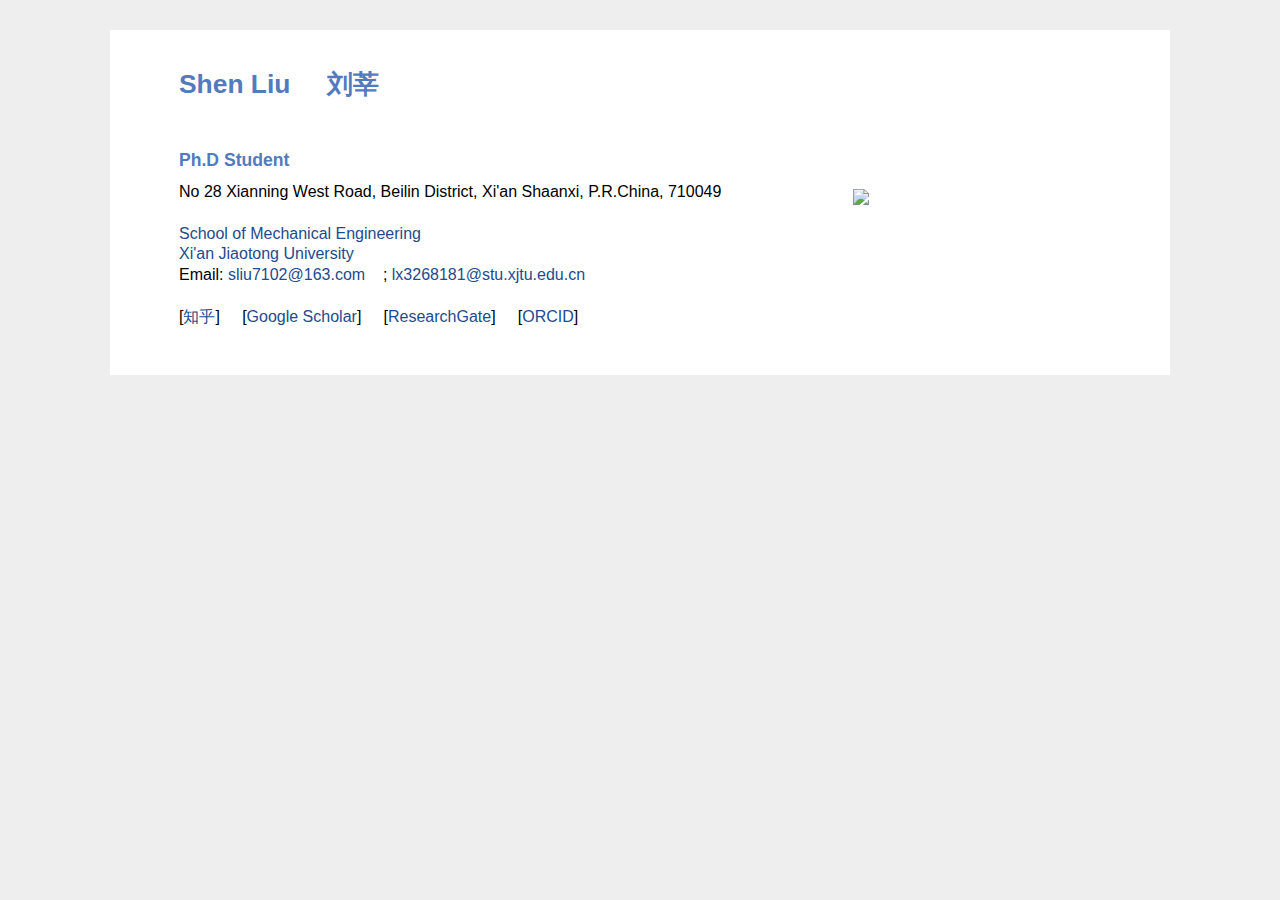
==== index.html @ f8290038 "initial" ====
<!DOCTYPE html PUBLIC "-//W3C//DTD XHTML 1.1//EN" "http://www.w3.org/TR/xhtml11/DTD/xhtml11.dtd">

<html xmlns="http://www.w3.org/1999/xhtml" xml:lang="en" class="cye-nm">
<head><meta http-equiv="Content-Type" content="text/html; charset=UTF-8">
<!-- <link rel="shortcut icon" href="./images/cyr_scut_by.jpg"> -->

<meta name="keywords" content="Shen Liu">
<meta name="description" content="Shen Liu&#39;s home page.">
<meta name="360-site-verification" content="d423d8da2550ca5def68c898ec0f4a36" />
<link rel="stylesheet" href="./css/jemdoc.css" type="text/css">

<title>Shen Liu</title>

<script type="text/javascript" async="" src="./css/ga.js"></script><script type="text/javascript">
    var _gaq = _gaq || [];
    _gaq.push(['_setAccount', 'UA-39824124-1']);
    _gaq.push(['_trackPageview']);
    (function() {
        var ga = document.createElement('script'); ga.type = 'text/javascript'; ga.async = true;
        ga.src = ('https:' == document.location.protocol ? 'https://ssl' : 'http://www') + '.google-analytics.com/ga.js';
        var s = document.getElementsByTagName('script')[0]; s.parentNode.insertBefore(ga, s);
    })();
</script>

<style id="nightModeStyle">
html.cye-enabled.cye-nm:not(*:-webkit-full-screen-ancestor) body,
html.cye-enabled.cye-nm:not(*:-webkit-full-screen-ancestor) #cye-workaround-body {-webkit-filter:contrast(91%) brightness(84%) invert(1);}</style><style id="cyebody">html.cye-enabled.cye-lm body{background-color:#cce8cf !important;border-color:rgb(51, 58, 51) !important;background-image:none !important;color:#000000  !important}</style><style id="cyediv">html.cye-enabled.cye-lm div{background-color:#cce8cf !important;border-color:rgb(51, 58, 51) !important;background-image:none !important;color:#000000  !important}</style><style id="cyetable">html.cye-enabled.cye-lm th{background-color:#cce8cf !important;border-color:rgb(51, 58, 51) !important;background-image:none !important;color:#000000  !important}html.cye-enabled.cye-lm td{background-color:#cce8cf !important;border-color:rgb(51, 58, 51) !important;background-image:none !important;color:#000000  !important}</style><style id="cyetextInput">html.cye-enabled.cye-lm input[type=text]{background-color:#cce8cf !important;border-color:rgb(51, 58, 51) !important;background-image:none !important;color:#000000  !important}html.cye-enabled.cye-lm textarea{background-color:#cce8cf !important;border-color:rgb(51, 58, 51) !important;background-image:none !important;color:#000000  !important}</style><style id="cyeselect">html.cye-enabled.cye-lm select{background-color:#cce8cf !important;border-color:rgb(51, 58, 51) !important;background-image:none !important;color:#000000  !important}</style><style id="cyeul">html.cye-enabled.cye-lm ul{background-color:#cce8cf !important;border-color:rgb(51, 58, 51) !important;background-image:none !important;color:#000000  !important}</style><style id="cyeChangeByClick">html.cye-enabled.cye-lm .cye-lm-tag,html.cye-enabled.cye-lm.cye-lm-tag{background-color:#cce8cf !important;border-color:rgb(51, 58, 51) !important;background-image:none !important;color:#000000  !important}</style>
<style id="style-1-cropbar-clipper">/* Copyright 2014 Evernote Corporation. All rights reserved. */
.en-markup-crop-options {
    top: 18px !important;
    left: 50% !important;
    margin-left: -100px !important;
    width: 200px !important;
    border: 2px rgba(255,255,255,.38) solid !important;
    border-radius: 4px !important;
}


<script> 
    (function(i,s,o,g,r,a,m){i['GoogleAnalyticsObject']=r;i[r]=i[r]||function(){
    (i[r].q=i[r].q||[]).push(arguments)},i[r].l=1*new Date();a=s.createElement(o),
    m=s.getElementsByTagName(o)[0];a.async=1;a.src=g;m.parentNode.insertBefore(a,m)
    })(window,document,'script','https://www.google-analytics.com/analytics.js','ga');
    ga('create', 'UA-82384246-1', 'auto');
    ga('send', 'pageview');
</script>

.en-markup-crop-options div div:first-of-type {
    margin-left: 0px !important;
}
</style>


</head>


<body ryt12610="1">
    <div id="layout-content" style="margin-top:15px">

        <table>
    <tbody>
        <tr>
            <td width="670">
                <div id="toptitle">
                    <h1>Shen Liu</a> &nbsp; &nbsp; 刘莘

                        <!-- <a href='https://sliu7102.github.io/' target="_blank">Shen Liu</a> &nbsp;  -->
                        
                        <!-- <a href='https://sliu7102.github.io/' target="_blank">刘莘</a>   -->
                    </h1><h1>



                </h1></div>
                <h3>Ph.D Student</a></h3>
                <p>
                    No 28 Xianning West Road, Beilin District, Xi'an Shaanxi, P.R.China, 710049 <br>
                    <br>
                    <a href='http://iafe.xjtu.edu.cn/en/' target="_blank">School of Mechanical Engineering</a> <br>
                    <a href='http://en.xjtu.edu.cn/' target="_blank">Xi'an Jiaotong University</a> <br> 
                    Email: <a href="mailto:sliu7102@163.com" target="_blank">sliu7102@163.com </a> &nbsp; &nbsp;;
                            <a href="mailto:lx3268181@stu.xjtu.edu.cn" target="_blank">lx3268181@stu.xjtu.edu.cn </a> <br>
                    <br>
                    [<a href="https://www.zhihu.com/people/shenliu7/" target="_blank">知乎</a>] &nbsp; &nbsp;
                    [<a href="https://scholar.google.com/citations?hl=en&user=qKOUAFYAAAAJ" target="_blank">Google Scholar</a>] &nbsp; &nbsp;
                    [<a href="https://www.researchgate.net/profile/Shen-Liu-21" target="_blank">ResearchGate</a>] &nbsp; &nbsp;
                    [<a href="https://orcid.org/my-orcid?orcid=0000-0001-6183-1789" target="_blank">ORCID</a>] &nbsp; &nbsp;
                    <br>
                    

                    
                    <!-- Email: <a href="mailto:yirong.chen@outlook.com" target="_blank">yirong.chen@outlook.com</a><br>
                    LinkedIn: <a href="https://www.linkedin.com/in/chenyirong/" target="_blank">https://www.linkedin.com/in/chenyirong</a><br>
                    Github: <a href="https://github.com/scutcyr/" target="_blank">https://github.com/scutcyr</a><br>
                    Publons: <a href="https://publons.com/researcher/3026890/yirong-chen/" target="_blank">https://publons.com/researcher/3026890/yirong-chen</a><br>
                    ORCID: <a href="http://orcid.org/0000-0002-0207-0067/" target="_blank">http://orcid.org/0000-0002-0207-0067</a><br>
                    ResearchGate: <a href="https://www.researchgate.net/profile/Yirong_Chen7" target="_blank">https://www.researchgate.net/profile/Yirong_Chen7</a><br>
                    CSDN: <a href="https://blog.csdn.net/m0_37201243" target="_blank">https://blog.csdn.net/m0_37201243</a><br>
                    Google Scholar: <a href="https://scholar.google.com/citations?user=aG5aDKEAAAAJ" target="_blank">https://scholar.google.com/citations?user=aG5aDKEAAAAJ</a><br> -->
                </p>
            </td>
            <td>
    <div style="float:right"><img src="/images/cyr_scut_by.jpg" border="0" width="230"></div>
            </td>
        </tr><tr>
    </tr></tbody>
</table>
---- css/jemdoc.css ----
/* Default css file for jemdoc. */

table#tlayout {
    border: none;
    border-collapse: separate;
    background: white;
}
/*
body {
	background: white;
	padding-bottom: 8px;
	margin: 0;
}
*/
html {
	background-color: #eeeeee; 
}

body { 
	font-family: Georgia, Helvetica, Arial, Verdana, san-serif, Times;
	color: #000;
	background-color: #ffffff; 
	text-align:left; /* for IE */
	margin-top: 30px; 
	margin-bottom: 30px;
	margin-left: auto;
	margin-right: auto;
	padding-left:  50px;
	padding-right: 50px;
	padding-top: 10px;
	padding-bottom: 30px;
	max-width: 960px;
}

#layout-menu {
	background: #f6f6f6;
	border: 1px solid #dddddd;
	padding-top: 0.5em;
	padding-left: 8px;
	padding-right: 8px;
	font-size: 1.0em;
	width: auto;
	white-space: nowrap;
    text-align: left;
    vertical-align: top;
}

#layout-menu td {
	background: #f4f4f4;
    vertical-align: top;
}

#layout-content {
	padding-top: 0.0em;
	padding-left: 1.0em;
	padding-right: 1.0em;
    border: none;
    background: white;
    text-align: left;
    vertical-align: top;
}

#layout-menu a {
	line-height: 1.5em;
	margin-left: 0.5em;
}

tt {
    background: #ffffdd;
}

pre, tt {
	font-size: 90%;
	font-family: monaco, monospace;
}

a, a > tt {
	color: #224b8d;
	text-decoration: none;
}

a:hover {
	border-bottom: 1px gray dotted;
}

#layout-menu a.current:link, #layout-menu a.current:visited {
	color: #022b6d;
	border-bottom: 1px gray solid;
}
#layout-menu a:link, #layout-menu a:visited, #layout-menu a:hover {
	color: #527bbd;
	text-decoration: none;
}
#layout-menu a:hover {
	text-decoration: none;
}

div.menu-category {
	border-bottom: 1px solid gray;
	margin-top: 0.8em;
	padding-top: 0.2em;
	padding-bottom: 0.1em;
	font-weight: bold;
}

div.menu-item {
	padding-left: 16px;
	text-indent: -16px;
}

div#toptitle {
	padding-bottom: 0.2em;
	margin-bottom: 1.5em;
	/*border-bottom: 3px double gray;*/
}

/* Reduce space if we begin the page with a title. */
div#toptitle + h2, div#toptitle + h3 {
	margin-top: 0em;
}

div#subtitle {
	margin-top: 0.0em;
	margin-bottom: 0.0em;
	padding-top: 0em;
	padding-bottom: 0.1em;
}

em {
	font-style: italic;
}

strong {
	font-weight: bold;
}


h1, h2, h3 {
	color: #527bbd;
	margin-top: 0.7em;
	margin-bottom: 0.5em;
	padding-bottom: 0.2em;
	line-height: 1.0;
	padding-top: 0.5em;
	border-bottom: 1px solid #aaaaaa;
}

h1 {
	font-size: 165%;
	padding-bottom: 0.3em;
}

h2 {
	padding-top: 0.8em;
	font-size: 125%;
}

h2 + h3 {
    padding-top: 0.2em;
}

h3 {
	font-size: 110%;
	border-bottom: none;
}

/* by 陈艺荣 */
h1.randc{font-size:50px;}
/* by 主菜单背景 */
ul.menu{
    list-style-type: none;
    margin: 0;
    padding: 0;
    overflow: hidden;
    background-color: #9966CC;
    /*position: fixed;*/
    top: 0;
    width: 100%;
}
/* by 主菜单选项 */
li.menu {
    float: left;
}
li.menu a {
    display: block;
    color: white;
    text-align: center;
    padding: 16px 16px;
    text-decoration: none;
}
li.menu a:hover:not(.active) {
    background-color: #111;
}
.active {
    background-color: #330099;  /*6633CC  4CAF50*/
}






p {
	margin-top: 0.0em;
	margin-bottom: 0.8em;
	padding: 0;
	line-height: 1.3;
}

pre {
	padding: 0;
	margin: 0;
}

div#footer {
	font-size: small;
	border-top: 1px solid #c0c0c0;
	padding-top: 0.1em;
	margin-top: 4.0em;
	color: #c0c0c0;
}

div#footer a {
	color: #80a0b0;
}

div#footer-text {
	float: left;
	padding-bottom: 8px;
}

ul, ol, dl {
	margin-top: 0.2em;
	padding-top: 0;
	margin-bottom: 0.8em;
}

dt {
	margin-top: 0.5em;
	margin-bottom: 0;
}

dl {
	margin-left: 20px;
}

dd {
	color: #222222;
}

dd > *:first-child {
	margin-top: 0;
}

ul {
	list-style-position: outside;
	list-style-type: square;
}

p + ul, p + ol {
	margin-top: -0.5em;
}

li {
	margin-top:0.9em;
}

ol {
	list-style-position: outside;
	list-style-type: decimal;
}

li p, dd p {
	margin-bottom: 0.3em;
}


ol ol {
	list-style-type: lower-alpha;
}

ol ol ol {
	list-style-type: lower-roman;
}

p + div.codeblock {
	margin-top: -0.6em;
}

div.codeblock, div.infoblock {
	margin-right: 0%;
	margin-top: 1.2em;
	margin-bottom: 1.3em;
}

div.blocktitle {
	font-weight: bold;
	color: #cd7b62;
	margin-top: 1.2em;
	margin-bottom: 0.1em;
}

div.blockcontent {
	border: 1px solid silver;
	padding: 0.3em 0.5em;
}

div.infoblock > div.blockcontent {
	background: #ffffee;
}

div.blockcontent p + ul, div.blockcontent p + ol {
	margin-top: 0.4em;
}

div.infoblock p {
	margin-bottom: 0em;
}

div.infoblock li p, div.infoblock dd p {
	margin-bottom: 0.5em;
}

div.infoblock p + p {
	margin-top: 0.8em;
}

div.codeblock > div.blockcontent {
	background: #f6f6f6;
}

span.pycommand {
	color: #000070;
}

span.statement {
	color: #008800;
}
span.builtin {
	color: #000088;
}
span.special {
	color: #990000;
}
span.operator {
	color: #880000;
}
span.error {
	color: #aa0000;
}
span.comment, span.comment > *, span.string, span.string > * {
	color: #606060;
}

@media print {
	#layout-menu { display: none; }
}

#fwtitle {
	margin: 2px;
}

#fwtitle #toptitle {
	padding-left: 0.5em;
	margin-bottom: 0.5em;
}

#layout-content h1:first-child, #layout-content h2:first-child, #layout-content h3:first-child {
	margin-top: -0.7em;
}

div#toptitle h1, #layout-content div#toptitle h1 {
	margin-bottom: 0.0em;
	padding-bottom: 0.1em;
	padding-top: 0;
	margin-top: 0.5em;
	border-bottom: none;
}

img.eq {
	padding: 0;
	padding-left: 0.1em;
	padding-right: 0.1em;
	margin: 0;
}

img.eqwl {
	padding-left: 2em;
	padding-top: 0.6em;
	padding-bottom: 0.2em;
	margin: 0;
}

table + table {
    margin-top: 1em;
}

tr.heading {
    font-weight: bold;
    border-bottom: 2px solid black;
}

img {
    border: none;
}

table.imgtable, table.imgtable td {
    border: none;
    text-align: left;
}

.highlight{
	font-family: Cambria, Cochin, Georgia, Times, "Times New Roman", serif;
	font-weight: bold;
	color: #FF0000;
}
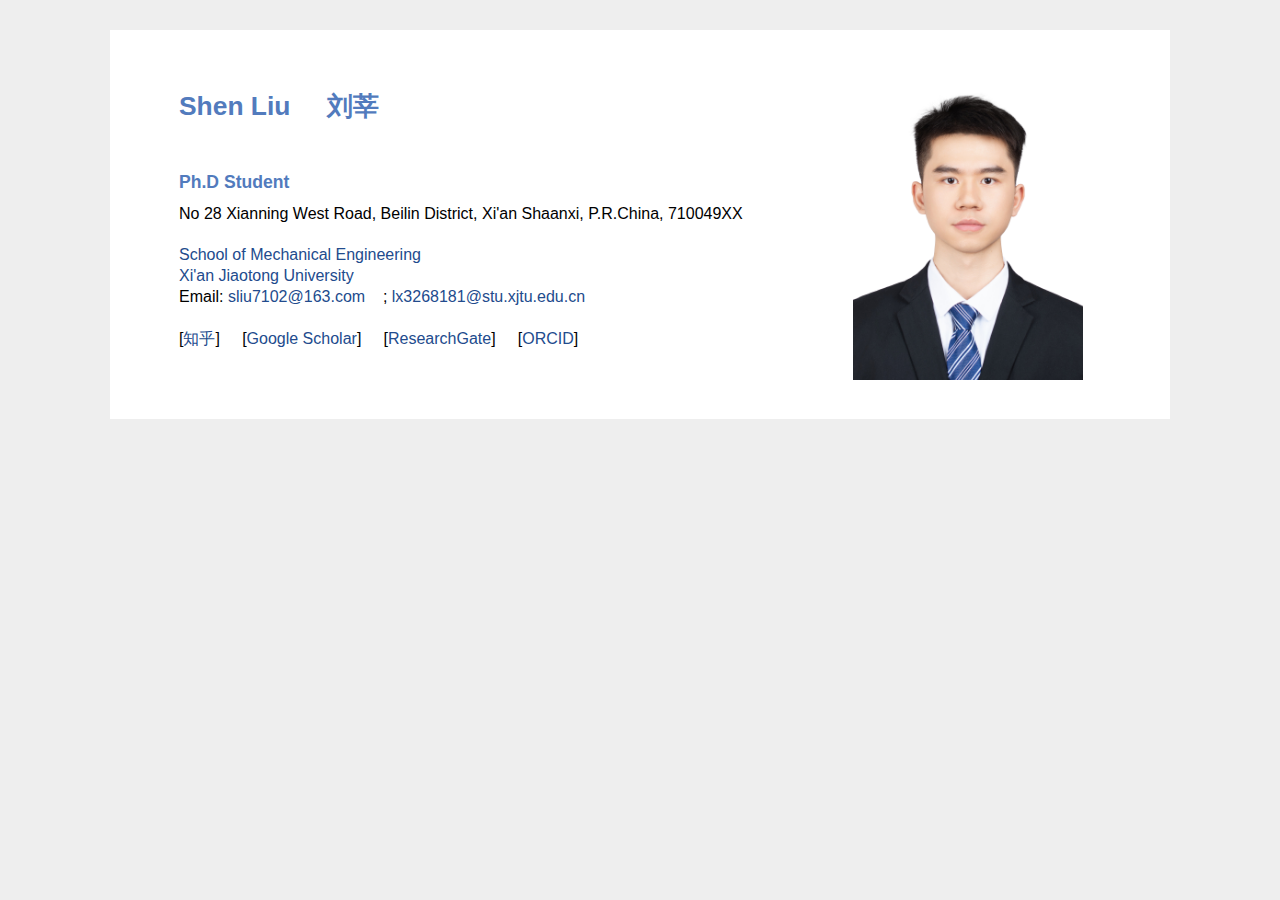
==== commit 6b2680cf: "update" ====
--- a/index.html
+++ b/index.html
@@ -2,7 +2,7 @@
 
 <html xmlns="http://www.w3.org/1999/xhtml" xml:lang="en" class="cye-nm">
 <head><meta http-equiv="Content-Type" content="text/html; charset=UTF-8">
-<!-- <link rel="shortcut icon" href="./images/cyr_scut_by.jpg"> -->
+<link rel="shortcut icon" href="./images/sl_scyt.jpg">
 
 <meta name="keywords" content="Shen Liu">
 <meta name="description" content="Shen Liu&#39;s home page.">
@@ -36,14 +36,17 @@
 }
 
 
-<script> 
+/* <script> 
     (function(i,s,o,g,r,a,m){i['GoogleAnalyticsObject']=r;i[r]=i[r]||function(){
     (i[r].q=i[r].q||[]).push(arguments)},i[r].l=1*new Date();a=s.createElement(o),
     m=s.getElementsByTagName(o)[0];a.async=1;a.src=g;m.parentNode.insertBefore(a,m)
     })(window,document,'script','https://www.google-analytics.com/analytics.js','ga');
     ga('create', 'UA-82384246-1', 'auto');
     ga('send', 'pageview');
-</script>
+</script> */
+
+
+
 
 .en-markup-crop-options div div:first-of-type {
     margin-left: 0px !important;
@@ -74,7 +77,7 @@
                 </h1></div>
                 <h3>Ph.D Student</a></h3>
                 <p>
-                    No 28 Xianning West Road, Beilin District, Xi'an Shaanxi, P.R.China, 710049 <br>
+                    No 28 Xianning West Road, Beilin District, Xi'an Shaanxi, P.R.China, 710049XX<br>
                     <br>
                     <a href='http://iafe.xjtu.edu.cn/en/' target="_blank">School of Mechanical Engineering</a> <br>
                     <a href='http://en.xjtu.edu.cn/' target="_blank">Xi'an Jiaotong University</a> <br> 
@@ -100,7 +103,7 @@
                 </p>
             </td>
             <td>
-    <div style="float:right"><img src="/images/cyr_scut_by.jpg" border="0" width="230"></div>
+    <div style="float:right"><img src="/images/sl_scyt.jpg" border="0" width="230"></div>
             </td>
         </tr><tr>
     </tr></tbody>
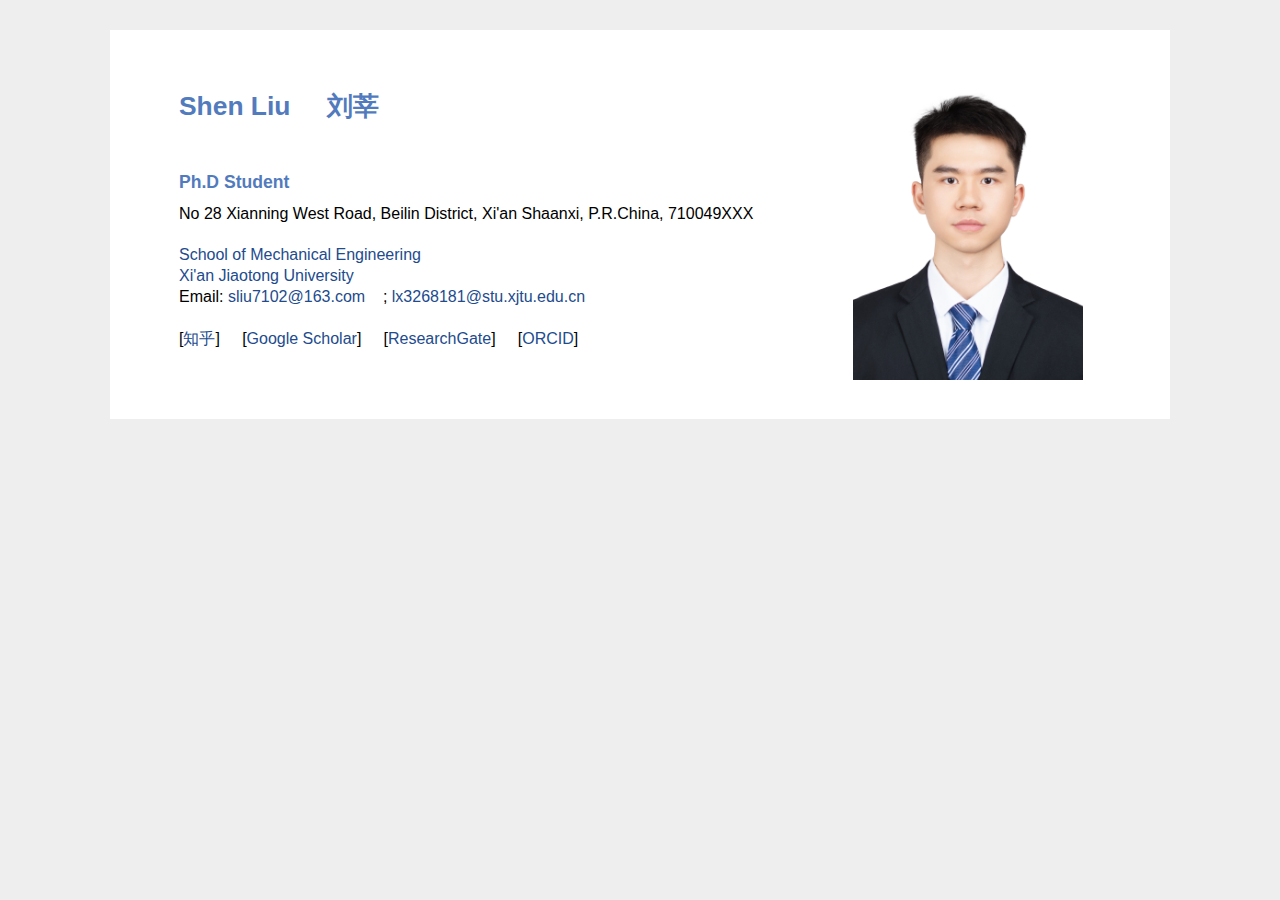
==== commit 74bb80b7: "update" ====
--- a/index.html
+++ b/index.html
@@ -77,7 +77,7 @@
                 </h1></div>
                 <h3>Ph.D Student</a></h3>
                 <p>
-                    No 28 Xianning West Road, Beilin District, Xi'an Shaanxi, P.R.China, 710049XX<br>
+                    No 28 Xianning West Road, Beilin District, Xi'an Shaanxi, P.R.China, 710049XXX<br>
                     <br>
                     <a href='http://iafe.xjtu.edu.cn/en/' target="_blank">School of Mechanical Engineering</a> <br>
                     <a href='http://en.xjtu.edu.cn/' target="_blank">Xi'an Jiaotong University</a> <br> 
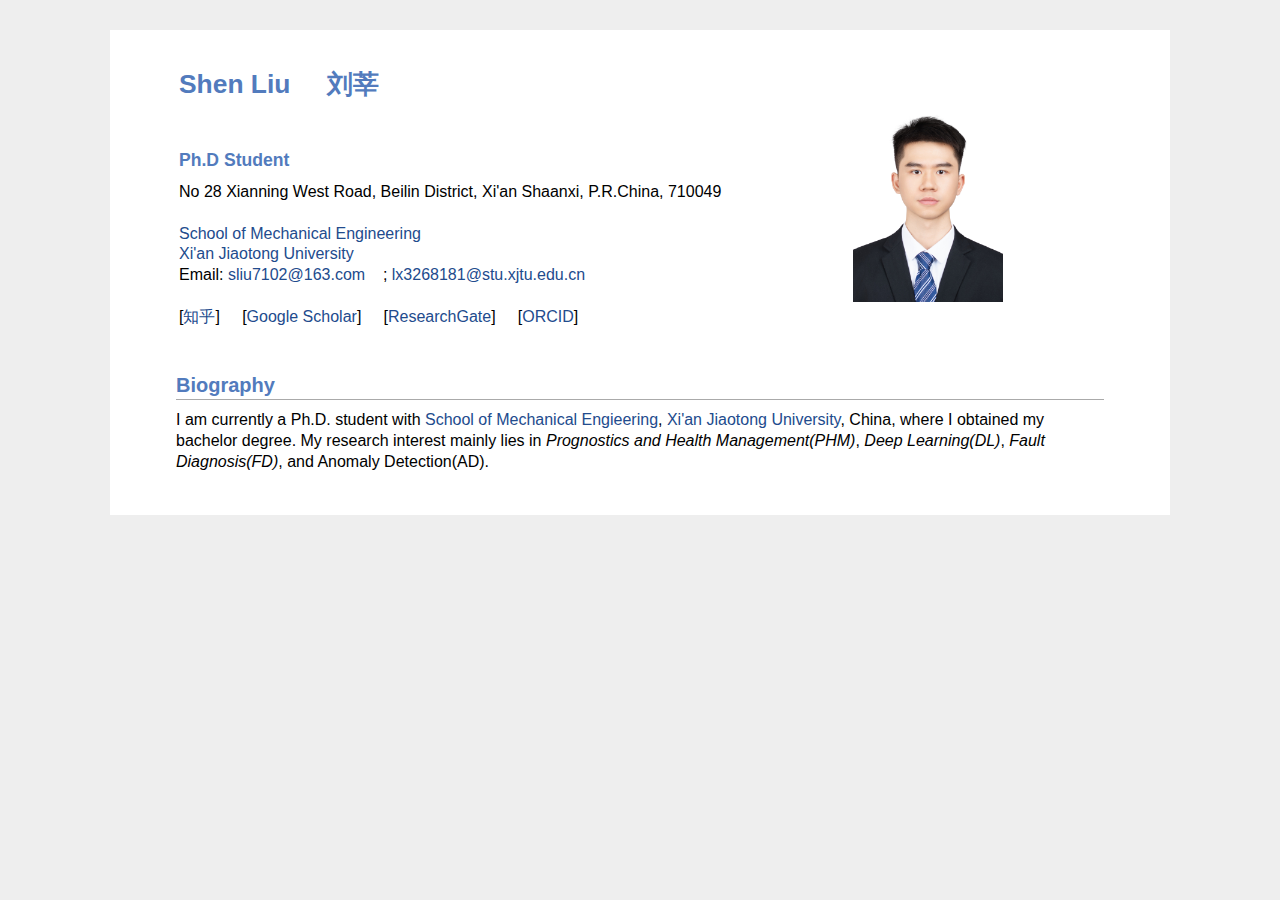
==== commit 37588749: "update" ====
--- a/index.html
+++ b/index.html
@@ -77,7 +77,7 @@
                 </h1></div>
                 <h3>Ph.D Student</a></h3>
                 <p>
-                    No 28 Xianning West Road, Beilin District, Xi'an Shaanxi, P.R.China, 710049XXX<br>
+                    No 28 Xianning West Road, Beilin District, Xi'an Shaanxi, P.R.China, 710049<br>
                     <br>
                     <a href='http://iafe.xjtu.edu.cn/en/' target="_blank">School of Mechanical Engineering</a> <br>
                     <a href='http://en.xjtu.edu.cn/' target="_blank">Xi'an Jiaotong University</a> <br> 
@@ -103,10 +103,17 @@
                 </p>
             </td>
             <td>
-    <div style="float:right"><img src="/images/sl_scyt.jpg" border="0" width="230"></div>
+    <div style="float:right"><img src="/images/sl_scyt.jpg" border="0" width="150"></div>
             </td>
         </tr><tr>
     </tr></tbody>
 </table>
 
 
+<h2>Biography</h2>
+    <p>
+    I am currently a Ph.D. student with <a href='http://mec.xjtu.edu.cn/' target="_blank">School of Mechanical Engieering</a>, <a href='https://www.xjtu.edu.cn/' target="_blank">Xi'an Jiaotong University</a>, China, where I obtained my bachelor degree. My research interest mainly lies in <em>Prognostics and Health Management(PHM)</em>, <em>Deep Learning(DL)</em>, <em>Fault Diagnosis(FD)</em>, and </em>Anomaly Detection(AD)</em>.
+    </p>
+    <!-- <p> -->
+    <!-- I am advised by Prof. <a href='http://dblp.uni-trier.de/pers/hc/x/Xu:Xiangmin' target="_blank">Xiangmin Xu</a> and Associate Prof. <a href='https://dblp.uni-trier.de/pers/hd/x/Xing:Xiaofen' target="_blank">Xiaofen Xing</a> in SCUT and co-advised by Prof. <a href='http://sydney.edu.au/engineering/people/dacheng.tao.php' target="_blank">Dacheng Tao</a> in USYD. -->
+    <!-- </p> -->
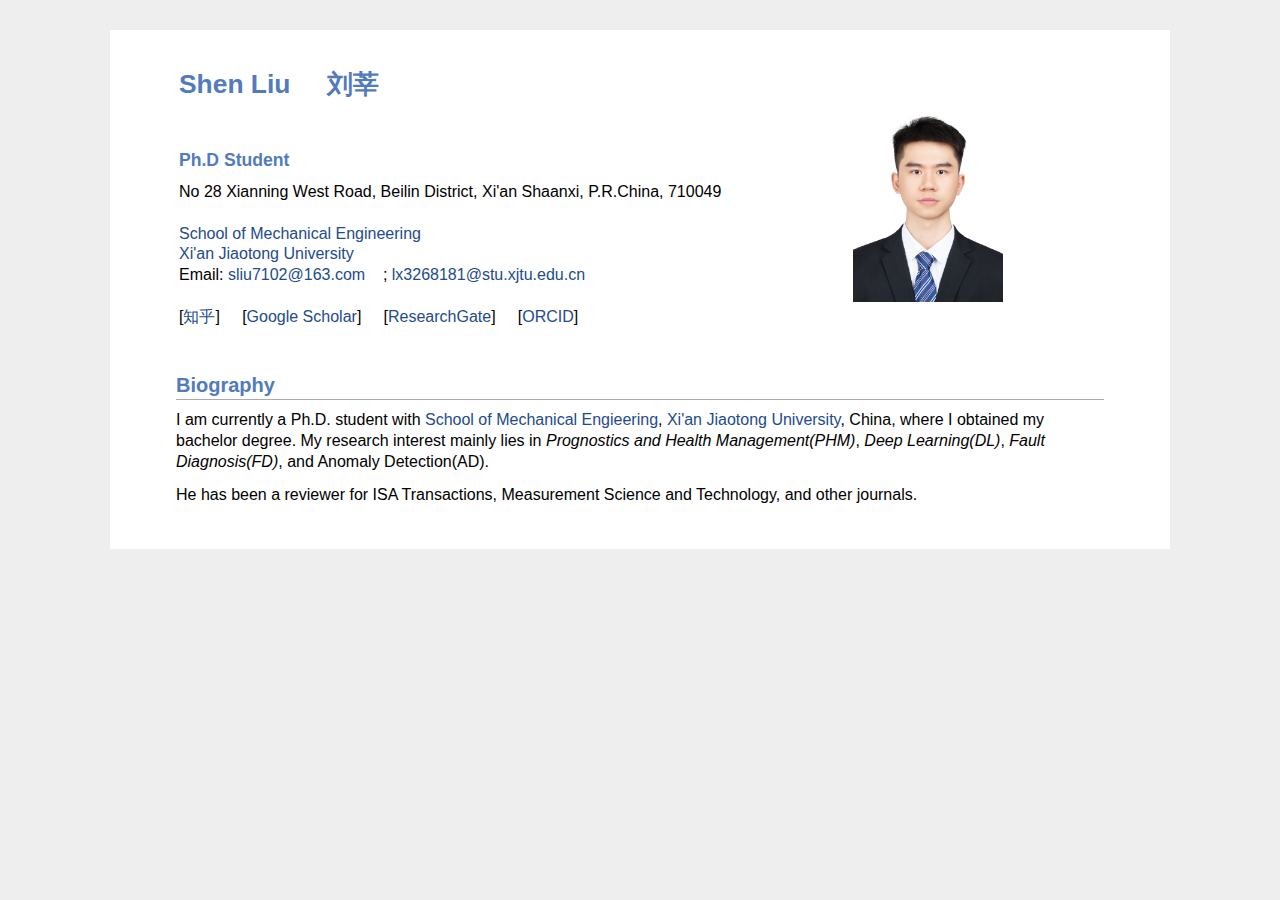
==== commit 17127fb9: "update" ====
--- a/index.html
+++ b/index.html
@@ -114,6 +114,8 @@
     <p>
     I am currently a Ph.D. student with <a href='http://mec.xjtu.edu.cn/' target="_blank">School of Mechanical Engieering</a>, <a href='https://www.xjtu.edu.cn/' target="_blank">Xi'an Jiaotong University</a>, China, where I obtained my bachelor degree. My research interest mainly lies in <em>Prognostics and Health Management(PHM)</em>, <em>Deep Learning(DL)</em>, <em>Fault Diagnosis(FD)</em>, and </em>Anomaly Detection(AD)</em>.
     </p>
-    <!-- <p> -->
-    <!-- I am advised by Prof. <a href='http://dblp.uni-trier.de/pers/hc/x/Xu:Xiangmin' target="_blank">Xiangmin Xu</a> and Associate Prof. <a href='https://dblp.uni-trier.de/pers/hd/x/Xing:Xiaofen' target="_blank">Xiaofen Xing</a> in SCUT and co-advised by Prof. <a href='http://sydney.edu.au/engineering/people/dacheng.tao.php' target="_blank">Dacheng Tao</a> in USYD. -->
-    <!-- </p> -->
+
+    <p>
+        He has been a reviewer for ISA Transactions, Measurement Science and Technology, and other journals.
+        </p>
+    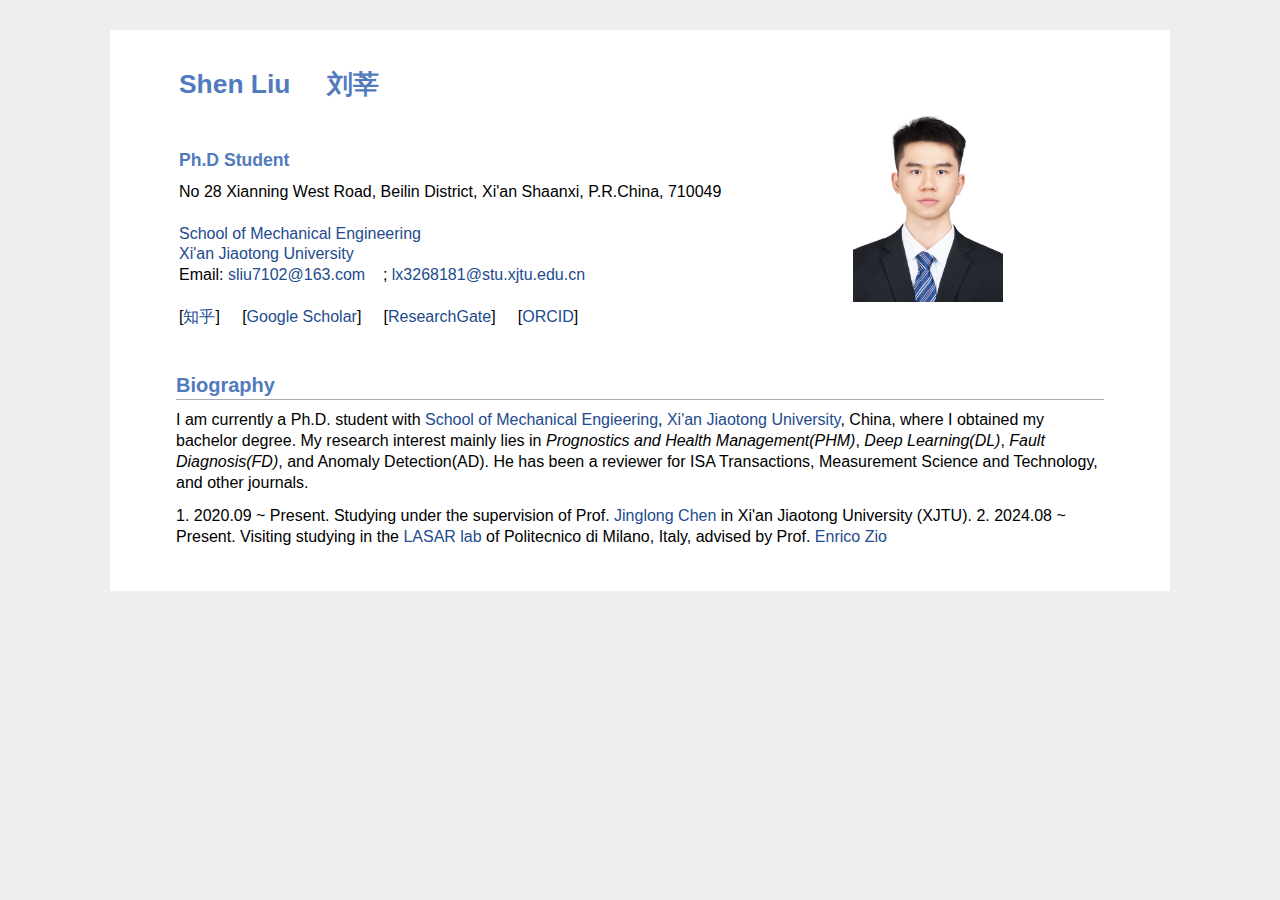
==== commit ec5848b5: "update" ====
--- a/index.html
+++ b/index.html
@@ -112,10 +112,15 @@
 
 <h2>Biography</h2>
     <p>
-    I am currently a Ph.D. student with <a href='http://mec.xjtu.edu.cn/' target="_blank">School of Mechanical Engieering</a>, <a href='https://www.xjtu.edu.cn/' target="_blank">Xi'an Jiaotong University</a>, China, where I obtained my bachelor degree. My research interest mainly lies in <em>Prognostics and Health Management(PHM)</em>, <em>Deep Learning(DL)</em>, <em>Fault Diagnosis(FD)</em>, and </em>Anomaly Detection(AD)</em>.
+    I am currently a Ph.D. student with <a href='http://mec.xjtu.edu.cn/' target="_blank">School of Mechanical Engieering</a>, <a href='https://www.xjtu.edu.cn/' target="_blank">Xi'an Jiaotong University</a>, China, where I obtained my bachelor degree. My research interest mainly lies in <em>Prognostics and Health Management(PHM)</em>, <em>Deep Learning(DL)</em>, <em>Fault Diagnosis(FD)</em>, and </em>Anomaly Detection(AD)</em>. He has been a reviewer for ISA Transactions, Measurement Science and Technology, and other journals.
     </p>
 
+    
     <p>
-        He has been a reviewer for ISA Transactions, Measurement Science and Technology, and other journals.
-        </p>
-    +        1. 2020.09 ~ Present. Studying under the supervision of Prof. <a href='https://scholar.google.com.hk/citations?hl=en&user=wEGyDvkAAAAJ' target="_blank">Jinglong Chen</a> in Xi'an Jiaotong University (XJTU).
+        2. 2024.08 ~ Present. Visiting studying in the <a href='http://lasar.cesnef.polimi.it/' target="_blank">LASAR lab</a> of Politecnico di Milano, Italy, advised by Prof. <a href='https://cv.hal.science/enrico-zio' target="_blank">Enrico Zio</a>
+    </p>
+
+
+        
+
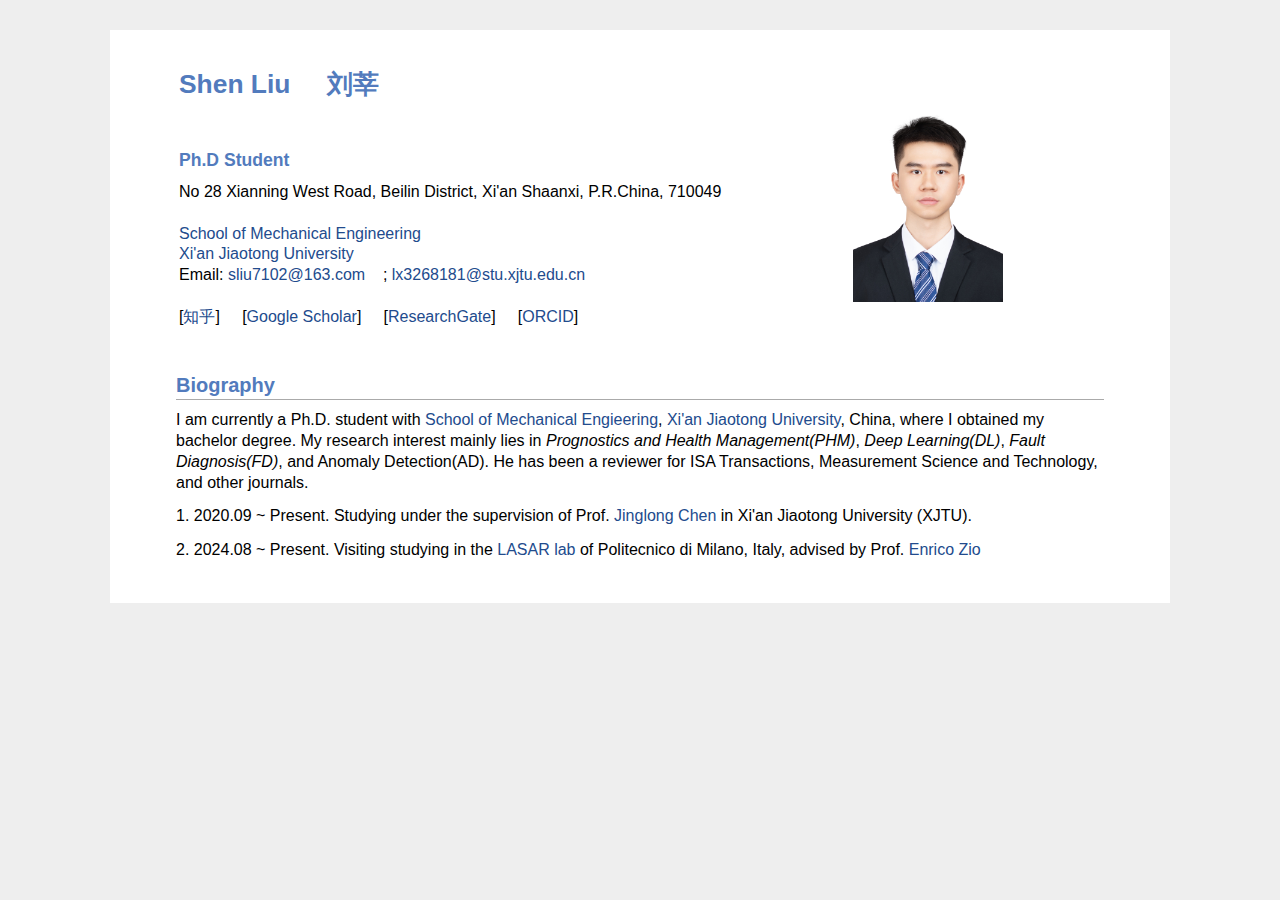
==== commit 508852e1: "update" ====
--- a/index.html
+++ b/index.html
@@ -1,42 +1,150 @@
-<!DOCTYPE html PUBLIC "-//W3C//DTD XHTML 1.1//EN" "http://www.w3.org/TR/xhtml11/DTD/xhtml11.dtd">
-
-<html xmlns="http://www.w3.org/1999/xhtml" xml:lang="en" class="cye-nm">
-<head><meta http-equiv="Content-Type" content="text/html; charset=UTF-8">
-<link rel="shortcut icon" href="./images/sl_scyt.jpg">
-
-<meta name="keywords" content="Shen Liu">
-<meta name="description" content="Shen Liu&#39;s home page.">
-<meta name="360-site-verification" content="d423d8da2550ca5def68c898ec0f4a36" />
-<link rel="stylesheet" href="./css/jemdoc.css" type="text/css">
-
-<title>Shen Liu</title>
-
-<script type="text/javascript" async="" src="./css/ga.js"></script><script type="text/javascript">
-    var _gaq = _gaq || [];
-    _gaq.push(['_setAccount', 'UA-39824124-1']);
-    _gaq.push(['_trackPageview']);
-    (function() {
-        var ga = document.createElement('script'); ga.type = 'text/javascript'; ga.async = true;
-        ga.src = ('https:' == document.location.protocol ? 'https://ssl' : 'http://www') + '.google-analytics.com/ga.js';
-        var s = document.getElementsByTagName('script')[0]; s.parentNode.insertBefore(ga, s);
-    })();
-</script>
-
-<style id="nightModeStyle">
-html.cye-enabled.cye-nm:not(*:-webkit-full-screen-ancestor) body,
-html.cye-enabled.cye-nm:not(*:-webkit-full-screen-ancestor) #cye-workaround-body {-webkit-filter:contrast(91%) brightness(84%) invert(1);}</style><style id="cyebody">html.cye-enabled.cye-lm body{background-color:#cce8cf !important;border-color:rgb(51, 58, 51) !important;background-image:none !important;color:#000000  !important}</style><style id="cyediv">html.cye-enabled.cye-lm div{background-color:#cce8cf !important;border-color:rgb(51, 58, 51) !important;background-image:none !important;color:#000000  !important}</style><style id="cyetable">html.cye-enabled.cye-lm th{background-color:#cce8cf !important;border-color:rgb(51, 58, 51) !important;background-image:none !important;color:#000000  !important}html.cye-enabled.cye-lm td{background-color:#cce8cf !important;border-color:rgb(51, 58, 51) !important;background-image:none !important;color:#000000  !important}</style><style id="cyetextInput">html.cye-enabled.cye-lm input[type=text]{background-color:#cce8cf !important;border-color:rgb(51, 58, 51) !important;background-image:none !important;color:#000000  !important}html.cye-enabled.cye-lm textarea{background-color:#cce8cf !important;border-color:rgb(51, 58, 51) !important;background-image:none !important;color:#000000  !important}</style><style id="cyeselect">html.cye-enabled.cye-lm select{background-color:#cce8cf !important;border-color:rgb(51, 58, 51) !important;background-image:none !important;color:#000000  !important}</style><style id="cyeul">html.cye-enabled.cye-lm ul{background-color:#cce8cf !important;border-color:rgb(51, 58, 51) !important;background-image:none !important;color:#000000  !important}</style><style id="cyeChangeByClick">html.cye-enabled.cye-lm .cye-lm-tag,html.cye-enabled.cye-lm.cye-lm-tag{background-color:#cce8cf !important;border-color:rgb(51, 58, 51) !important;background-image:none !important;color:#000000  !important}</style>
-<style id="style-1-cropbar-clipper">/* Copyright 2014 Evernote Corporation. All rights reserved. */
-.en-markup-crop-options {
-    top: 18px !important;
-    left: 50% !important;
-    margin-left: -100px !important;
-    width: 200px !important;
-    border: 2px rgba(255,255,255,.38) solid !important;
-    border-radius: 4px !important;
-}
-
-
-/* <script> 
+<!DOCTYPE
+    html
+    PUBLIC "-//W3C//DTD XHTML 1.1//EN" "http://www.w3.org/TR/xhtml11/DTD/xhtml11.dtd"
+>
+
+<html
+    xmlns="http://www.w3.org/1999/xhtml"
+    xml:lang="en"
+    class="cye-nm"
+>
+
+<head>
+    <meta
+        http-equiv="Content-Type"
+        content="text/html; charset=UTF-8"
+    >
+    <link
+        rel="shortcut icon"
+        href="./images/sl_scyt.jpg"
+    >
+
+    <meta
+        name="keywords"
+        content="Shen Liu"
+    >
+    <meta
+        name="description"
+        content="Shen Liu&#39;s home page."
+    >
+    <meta
+        name="360-site-verification"
+        content="d423d8da2550ca5def68c898ec0f4a36"
+    />
+    <link
+        rel="stylesheet"
+        href="./css/jemdoc.css"
+        type="text/css"
+    >
+
+    <title>Shen Liu</title>
+
+    <script
+        type="text/javascript"
+        async=""
+        src="./css/ga.js"
+    ></script>
+    <script type="text/javascript">
+        var _gaq = _gaq || [];
+        _gaq.push(['_setAccount', 'UA-39824124-1']);
+        _gaq.push(['_trackPageview']);
+        (function () {
+            var ga = document.createElement('script'); ga.type = 'text/javascript'; ga.async = true;
+            ga.src = ('https:' == document.location.protocol ? 'https://ssl' : 'http://www') + '.google-analytics.com/ga.js';
+            var s = document.getElementsByTagName('script')[0]; s.parentNode.insertBefore(ga, s);
+        })();
+    </script>
+
+    <style id="nightModeStyle">
+        html.cye-enabled.cye-nm:not(*:-webkit-full-screen-ancestor) body,
+        html.cye-enabled.cye-nm:not(*:-webkit-full-screen-ancestor) #cye-workaround-body {
+            -webkit-filter: contrast(91%) brightness(84%) invert(1);
+        }
+    </style>
+    <style id="cyebody">
+        html.cye-enabled.cye-lm body {
+            background-color: #cce8cf !important;
+            border-color: rgb(51, 58, 51) !important;
+            background-image: none !important;
+            color: #000000 !important
+        }
+    </style>
+    <style id="cyediv">
+        html.cye-enabled.cye-lm div {
+            background-color: #cce8cf !important;
+            border-color: rgb(51, 58, 51) !important;
+            background-image: none !important;
+            color: #000000 !important
+        }
+    </style>
+    <style id="cyetable">
+        html.cye-enabled.cye-lm th {
+            background-color: #cce8cf !important;
+            border-color: rgb(51, 58, 51) !important;
+            background-image: none !important;
+            color: #000000 !important
+        }
+
+        html.cye-enabled.cye-lm td {
+            background-color: #cce8cf !important;
+            border-color: rgb(51, 58, 51) !important;
+            background-image: none !important;
+            color: #000000 !important
+        }
+    </style>
+    <style id="cyetextInput">
+        html.cye-enabled.cye-lm input[type=text] {
+            background-color: #cce8cf !important;
+            border-color: rgb(51, 58, 51) !important;
+            background-image: none !important;
+            color: #000000 !important
+        }
+
+        html.cye-enabled.cye-lm textarea {
+            background-color: #cce8cf !important;
+            border-color: rgb(51, 58, 51) !important;
+            background-image: none !important;
+            color: #000000 !important
+        }
+    </style>
+    <style id="cyeselect">
+        html.cye-enabled.cye-lm select {
+            background-color: #cce8cf !important;
+            border-color: rgb(51, 58, 51) !important;
+            background-image: none !important;
+            color: #000000 !important
+        }
+    </style>
+    <style id="cyeul">
+        html.cye-enabled.cye-lm ul {
+            background-color: #cce8cf !important;
+            border-color: rgb(51, 58, 51) !important;
+            background-image: none !important;
+            color: #000000 !important
+        }
+    </style>
+    <style id="cyeChangeByClick">
+        html.cye-enabled.cye-lm .cye-lm-tag,
+        html.cye-enabled.cye-lm.cye-lm-tag {
+            background-color: #cce8cf !important;
+            border-color: rgb(51, 58, 51) !important;
+            background-image: none !important;
+            color: #000000 !important
+        }
+    </style>
+    <style id="style-1-cropbar-clipper">
+        /* Copyright 2014 Evernote Corporation. All rights reserved. */
+        .en-markup-crop-options {
+            top: 18px !important;
+            left: 50% !important;
+            margin-left: -100px !important;
+            width: 200px !important;
+            border: 2px rgba(255, 255, 255, .38) solid !important;
+            border-radius: 4px !important;
+        }
+
+
+        /* <script> 
     (function(i,s,o,g,r,a,m){i['GoogleAnalyticsObject']=r;i[r]=i[r]||function(){
     (i[r].q=i[r].q||[]).push(arguments)},i[r].l=1*new Date();a=s.createElement(o),
     m=s.getElementsByTagName(o)[0];a.async=1;a.src=g;m.parentNode.insertBefore(a,m)
@@ -48,51 +156,80 @@
 
 
 
-.en-markup-crop-options div div:first-of-type {
-    margin-left: 0px !important;
-}
-</style>
+        .en-markup-crop-options div div:first-of-type {
+            margin-left: 0px !important;
+        }
+    </style>
 
 
 </head>
 
 
 <body ryt12610="1">
-    <div id="layout-content" style="margin-top:15px">
+    <div
+        id="layout-content"
+        style="margin-top:15px"
+    >
 
         <table>
-    <tbody>
-        <tr>
-            <td width="670">
-                <div id="toptitle">
-                    <h1>Shen Liu</a> &nbsp; &nbsp; 刘莘
-
-                        <!-- <a href='https://sliu7102.github.io/' target="_blank">Shen Liu</a> &nbsp;  -->
-                        
-                        <!-- <a href='https://sliu7102.github.io/' target="_blank">刘莘</a>   -->
-                    </h1><h1>
-
-
-
-                </h1></div>
-                <h3>Ph.D Student</a></h3>
-                <p>
-                    No 28 Xianning West Road, Beilin District, Xi'an Shaanxi, P.R.China, 710049<br>
-                    <br>
-                    <a href='http://iafe.xjtu.edu.cn/en/' target="_blank">School of Mechanical Engineering</a> <br>
-                    <a href='http://en.xjtu.edu.cn/' target="_blank">Xi'an Jiaotong University</a> <br> 
-                    Email: <a href="mailto:sliu7102@163.com" target="_blank">sliu7102@163.com </a> &nbsp; &nbsp;;
-                            <a href="mailto:lx3268181@stu.xjtu.edu.cn" target="_blank">lx3268181@stu.xjtu.edu.cn </a> <br>
-                    <br>
-                    [<a href="https://www.zhihu.com/people/shenliu7/" target="_blank">知乎</a>] &nbsp; &nbsp;
-                    [<a href="https://scholar.google.com/citations?hl=en&user=qKOUAFYAAAAJ" target="_blank">Google Scholar</a>] &nbsp; &nbsp;
-                    [<a href="https://www.researchgate.net/profile/Shen-Liu-21" target="_blank">ResearchGate</a>] &nbsp; &nbsp;
-                    [<a href="https://orcid.org/my-orcid?orcid=0000-0001-6183-1789" target="_blank">ORCID</a>] &nbsp; &nbsp;
-                    <br>
-                    
-
-                    
-                    <!-- Email: <a href="mailto:yirong.chen@outlook.com" target="_blank">yirong.chen@outlook.com</a><br>
+            <tbody>
+                <tr>
+                    <td width="670">
+                        <div id="toptitle">
+                            <h1>Shen Liu</a> &nbsp; &nbsp; 刘莘
+
+                                <!-- <a href='https://sliu7102.github.io/' target="_blank">Shen Liu</a> &nbsp;  -->
+
+                                <!-- <a href='https://sliu7102.github.io/' target="_blank">刘莘</a>   -->
+                            </h1>
+                            <h1>
+
+
+
+                            </h1>
+                        </div>
+                        <h3>Ph.D Student</a></h3>
+                        <p>
+                            No 28 Xianning West Road, Beilin District, Xi'an Shaanxi, P.R.China, 710049<br>
+                            <br>
+                            <a
+                                href='http://iafe.xjtu.edu.cn/en/'
+                                target="_blank"
+                            >School of Mechanical Engineering</a> <br>
+                            <a
+                                href='http://en.xjtu.edu.cn/'
+                                target="_blank"
+                            >Xi'an Jiaotong University</a> <br>
+                            Email: <a
+                                href="mailto:sliu7102@163.com"
+                                target="_blank"
+                            >sliu7102@163.com </a> &nbsp; &nbsp;;
+                            <a
+                                href="mailto:lx3268181@stu.xjtu.edu.cn"
+                                target="_blank"
+                            >lx3268181@stu.xjtu.edu.cn </a> <br>
+                            <br>
+                            [<a
+                                href="https://www.zhihu.com/people/shenliu7/"
+                                target="_blank"
+                            >知乎</a>] &nbsp; &nbsp;
+                            [<a
+                                href="https://scholar.google.com/citations?hl=en&user=qKOUAFYAAAAJ"
+                                target="_blank"
+                            >Google Scholar</a>] &nbsp; &nbsp;
+                            [<a
+                                href="https://www.researchgate.net/profile/Shen-Liu-21"
+                                target="_blank"
+                            >ResearchGate</a>] &nbsp; &nbsp;
+                            [<a
+                                href="https://orcid.org/my-orcid?orcid=0000-0001-6183-1789"
+                                target="_blank"
+                            >ORCID</a>] &nbsp; &nbsp;
+                            <br>
+
+
+
+                            <!-- Email: <a href="mailto:yirong.chen@outlook.com" target="_blank">yirong.chen@outlook.com</a><br>
                     LinkedIn: <a href="https://www.linkedin.com/in/chenyirong/" target="_blank">https://www.linkedin.com/in/chenyirong</a><br>
                     Github: <a href="https://github.com/scutcyr/" target="_blank">https://github.com/scutcyr</a><br>
                     Publons: <a href="https://publons.com/researcher/3026890/yirong-chen/" target="_blank">https://publons.com/researcher/3026890/yirong-chen</a><br>
@@ -100,27 +237,49 @@
                     ResearchGate: <a href="https://www.researchgate.net/profile/Yirong_Chen7" target="_blank">https://www.researchgate.net/profile/Yirong_Chen7</a><br>
                     CSDN: <a href="https://blog.csdn.net/m0_37201243" target="_blank">https://blog.csdn.net/m0_37201243</a><br>
                     Google Scholar: <a href="https://scholar.google.com/citations?user=aG5aDKEAAAAJ" target="_blank">https://scholar.google.com/citations?user=aG5aDKEAAAAJ</a><br> -->
-                </p>
-            </td>
-            <td>
-    <div style="float:right"><img src="/images/sl_scyt.jpg" border="0" width="150"></div>
-            </td>
-        </tr><tr>
-    </tr></tbody>
-</table>
-
-
-<h2>Biography</h2>
-    <p>
-    I am currently a Ph.D. student with <a href='http://mec.xjtu.edu.cn/' target="_blank">School of Mechanical Engieering</a>, <a href='https://www.xjtu.edu.cn/' target="_blank">Xi'an Jiaotong University</a>, China, where I obtained my bachelor degree. My research interest mainly lies in <em>Prognostics and Health Management(PHM)</em>, <em>Deep Learning(DL)</em>, <em>Fault Diagnosis(FD)</em>, and </em>Anomaly Detection(AD)</em>. He has been a reviewer for ISA Transactions, Measurement Science and Technology, and other journals.
-    </p>
-
-    
-    <p>
-        1. 2020.09 ~ Present. Studying under the supervision of Prof. <a href='https://scholar.google.com.hk/citations?hl=en&user=wEGyDvkAAAAJ' target="_blank">Jinglong Chen</a> in Xi'an Jiaotong University (XJTU).
-        2. 2024.08 ~ Present. Visiting studying in the <a href='http://lasar.cesnef.polimi.it/' target="_blank">LASAR lab</a> of Politecnico di Milano, Italy, advised by Prof. <a href='https://cv.hal.science/enrico-zio' target="_blank">Enrico Zio</a>
-    </p>
-
-
-        
-
+                        </p>
+                    </td>
+                    <td>
+                        <div style="float:right"><img
+                                src="/images/sl_scyt.jpg"
+                                border="0"
+                                width="150"
+                            ></div>
+                    </td>
+                </tr>
+                <tr>
+                </tr>
+            </tbody>
+        </table>
+
+
+        <h2>Biography</h2>
+        <p>
+            I am currently a Ph.D. student with <a
+                href='http://mec.xjtu.edu.cn/'
+                target="_blank"
+            >School of Mechanical Engieering</a>, <a
+                href='https://www.xjtu.edu.cn/'
+                target="_blank"
+            >Xi'an Jiaotong University</a>, China, where I obtained my bachelor degree. My research interest mainly lies
+            in <em>Prognostics and Health Management(PHM)</em>, <em>Deep Learning(DL)</em>, <em>Fault
+                Diagnosis(FD)</em>, and </em>Anomaly Detection(AD)</em>. He has been a reviewer for ISA Transactions,
+            Measurement Science and Technology, and other journals.
+        </p>
+
+
+        <p>
+            1. 2020.09 ~ Present. Studying under the supervision of Prof. <a
+                href='https://scholar.google.com.hk/citations?hl=en&user=wEGyDvkAAAAJ'
+                target="_blank"
+            >Jinglong Chen</a> in Xi'an Jiaotong University (XJTU).
+        <p>
+        <p>
+            2. 2024.08 ~ Present. Visiting studying in the <a
+                href='http://lasar.cesnef.polimi.it/'
+                target="_blank"
+            >LASAR lab</a> of Politecnico di Milano, Italy, advised by Prof. <a
+                href='https://cv.hal.science/enrico-zio'
+                target="_blank"
+            >Enrico Zio</a>
+        </p>